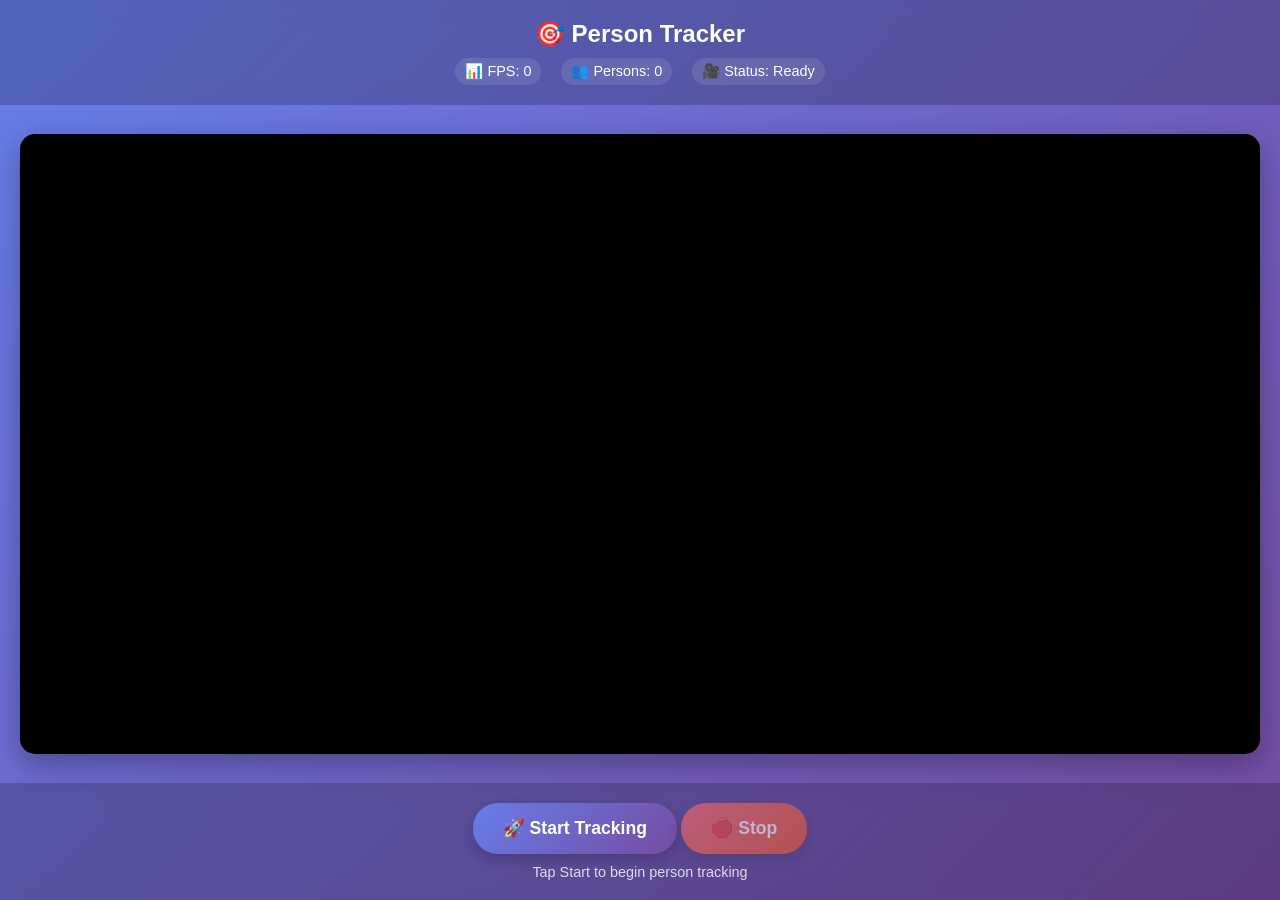
==== MVP/WebApp/index.html @ 26476465 "VERSION 1" ====
<!DOCTYPE html>
<html lang="en">
<head>
    <meta charset="UTF-8">
    <meta name="viewport" content="width=device-width, initial-scale=1.0">
    <title>Person Tracker - Mobile</title>
    <style>
        * {
            margin: 0;
            padding: 0;
            box-sizing: border-box;
        }
        
        body {
            font-family: -apple-system, BlinkMacSystemFont, 'Segoe UI', Roboto, sans-serif;
            background: linear-gradient(135deg, #667eea 0%, #764ba2 100%);
            min-height: 100vh;
            display: flex;
            flex-direction: column;
            color: white;
        }
        
        .header {
            text-align: center;
            padding: 20px;
            background: rgba(0, 0, 0, 0.2);
            backdrop-filter: blur(10px);
        }
        
        .header h1 {
            font-size: 1.5rem;
            margin-bottom: 10px;
        }
        
        .stats {
            display: flex;
            justify-content: center;
            gap: 20px;
            font-size: 0.9rem;
        }
        
        .stat-item {
            background: rgba(255, 255, 255, 0.1);
            padding: 5px 10px;
            border-radius: 15px;
        }
        
        .camera-container {
            flex: 1;
            display: flex;
            justify-content: center;
            align-items: center;
            padding: 20px;
            position: relative;
        }
        
        #canvas {
            width: 100%;
            max-width: 100vw;
            height: auto;
            border-radius: 15px;
            box-shadow: 0 10px 30px rgba(0, 0, 0, 0.3);
            background: #000;
        }
        
        #video {
            display: none;
        }
        
        .controls {
            padding: 20px;
            text-align: center;
            background: rgba(0, 0, 0, 0.2);
            backdrop-filter: blur(10px);
        }
        
        .btn {
            background: linear-gradient(135deg, #667eea 0%, #764ba2 100%);
            border: none;
            color: white;
            font-size: 1.1rem;
            font-weight: 600;
            padding: 15px 30px;
            border-radius: 25px;
            cursor: pointer;
            transition: all 0.3s ease;
            box-shadow: 0 5px 15px rgba(0, 0, 0, 0.2);
            min-width: 120px;
        }
        
        .btn:hover {
            transform: translateY(-2px);
            box-shadow: 0 8px 25px rgba(0, 0, 0, 0.3);
        }
        
        .btn:active {
            transform: translateY(0);
        }
        
        .btn:disabled {
            opacity: 0.6;
            cursor: not-allowed;
            transform: none;
        }
        
        .btn-stop {
            background: linear-gradient(135deg, #ff6b6b 0%, #ee5a24 100%);
        }
        
        .status {
            margin-top: 10px;
            font-size: 0.9rem;
            opacity: 0.8;
        }
        
        .loading {
            position: absolute;
            top: 50%;
            left: 50%;
            transform: translate(-50%, -50%);
            color: white;
            font-size: 1.1rem;
        }
        
        @media (max-width: 768px) {
            .header h1 {
                font-size: 1.3rem;
            }
            
            .stats {
                flex-direction: column;
                gap: 10px;
                align-items: center;
            }
            
            .btn {
                font-size: 1rem;
                padding: 12px 25px;
            }
        }
    </style>
</head>
<body>
    <div class="header">
        <h1>🎯 Person Tracker</h1>
        <div class="stats">
            <div class="stat-item">
                📊 FPS: <span id="fps">0</span>
            </div>
            <div class="stat-item">
                👥 Persons: <span id="persons">0</span>
            </div>
            <div class="stat-item">
                🎥 Status: <span id="status">Ready</span>
            </div>
        </div>
    </div>
    
    <div class="camera-container">
        <video id="video" autoplay muted playsinline></video>
        <canvas id="canvas"></canvas>
        <div id="loading" class="loading" style="display: none;">
            📹 Initializing camera...
        </div>
    </div>
    
    <div class="controls">
        <button id="startButton" class="btn">🚀 Start Tracking</button>
        <button id="stopButton" class="btn btn-stop" disabled>🛑 Stop</button>
        <div class="status" id="statusText">Tap Start to begin person tracking</div>
    </div>

    <script>
        let video = document.getElementById('video');
        let canvas = document.getElementById('canvas');
        let ctx = canvas.getContext('2d');
        let stream = null;
        let isProcessing = false;
        let animationId = null;
        
        // UI elements
        const startBtn = document.getElementById('startButton');
        const stopBtn = document.getElementById('stopButton');
        const statusText = document.getElementById('statusText');
        const statusSpan = document.getElementById('status');
        const fpsSpan = document.getElementById('fps');
        const personsSpan = document.getElementById('persons');
        const loading = document.getElementById('loading');

        async function startCamera() {
            try {
                loading.style.display = 'block';
                statusText.textContent = 'Requesting camera access...';
                statusSpan.textContent = 'Starting';
                
                stream = await navigator.mediaDevices.getUserMedia({ 
                    video: { 
                        facingMode: 'user',
                        width: { ideal: 1280 },
                        height: { ideal: 720 }
                    } 
                });
                
                video.srcObject = stream;
                
                video.onloadedmetadata = () => {
                    video.play();
                    
                    // Set canvas dimensions to match video
                    canvas.width = video.videoWidth;
                    canvas.height = video.videoHeight;
                    
                    loading.style.display = 'none';
                    isProcessing = true;
                    statusText.textContent = 'Processing video frames...';
                    statusSpan.textContent = 'Active';
                    
                    startBtn.disabled = true;
                    stopBtn.disabled = false;
                    
                    processFrames();
                };
                
            } catch (error) {
                console.error('Error accessing camera:', error);
                loading.style.display = 'none';
                statusText.textContent = 'Camera access denied or unavailable';
                statusSpan.textContent = 'Error';
                alert('Failed to access camera. Please allow camera permissions and try again.');
            }
        }

        function stopCamera() {
            if (stream) {
                stream.getTracks().forEach(track => track.stop());
                stream = null;
            }
            
            if (animationId) {
                cancelAnimationFrame(animationId);
                animationId = null;
            }
            
            isProcessing = false;
            ctx.clearRect(0, 0, canvas.width, canvas.height);
            
            statusText.textContent = 'Tracking stopped';
            statusSpan.textContent = 'Stopped';
            fpsSpan.textContent = '0';
            personsSpan.textContent = '0';
            
            startBtn.disabled = false;
            stopBtn.disabled = true;
        }

        async function processFrames() {
            if (!isProcessing) return;

            try {
                // Draw current video frame to canvas
                ctx.drawImage(video, 0, 0, canvas.width, canvas.height);
                const imageData = canvas.toDataURL('image/jpeg', 0.8);

                // Send frame to server for processing
                const response = await fetch('/process_frame', {
                    method: 'POST',
                    headers: { 'Content-Type': 'application/json' },
                    body: JSON.stringify({ image: imageData })
                });

                const result = await response.json();
                
                if (result.success) {
                    // Display processed image
                    const processedImage = new Image();
                    processedImage.src = result.processed_image;
                    processedImage.onload = () => {
                        ctx.drawImage(processedImage, 0, 0, canvas.width, canvas.height);
                    };
                    
                    // Update stats
                    if (result.fps !== undefined) {
                        fpsSpan.textContent = result.fps.toFixed(1);
                    }
                    if (result.total_persons !== undefined) {
                        personsSpan.textContent = result.total_persons;
                    }
                    
                } else {
                    console.error('Processing error:', result.error);
                    statusText.textContent = 'Processing error occurred';
                }
                
            } catch (error) {
                console.error('Error sending frame to server:', error);
                statusText.textContent = 'Connection error';
            }

            // Continue processing
            if (isProcessing) {
                animationId = requestAnimationFrame(processFrames);
            }
        }

        // Event listeners
        startBtn.addEventListener('click', startCamera);
        stopBtn.addEventListener('click', stopCamera);
        
        // Handle page visibility change (pause when tab is hidden)
        document.addEventListener('visibilitychange', () => {
            if (document.hidden && isProcessing) {
                // Optionally pause processing when tab is hidden
                // stopCamera();
            }
        });
    </script>
</body>
</html>
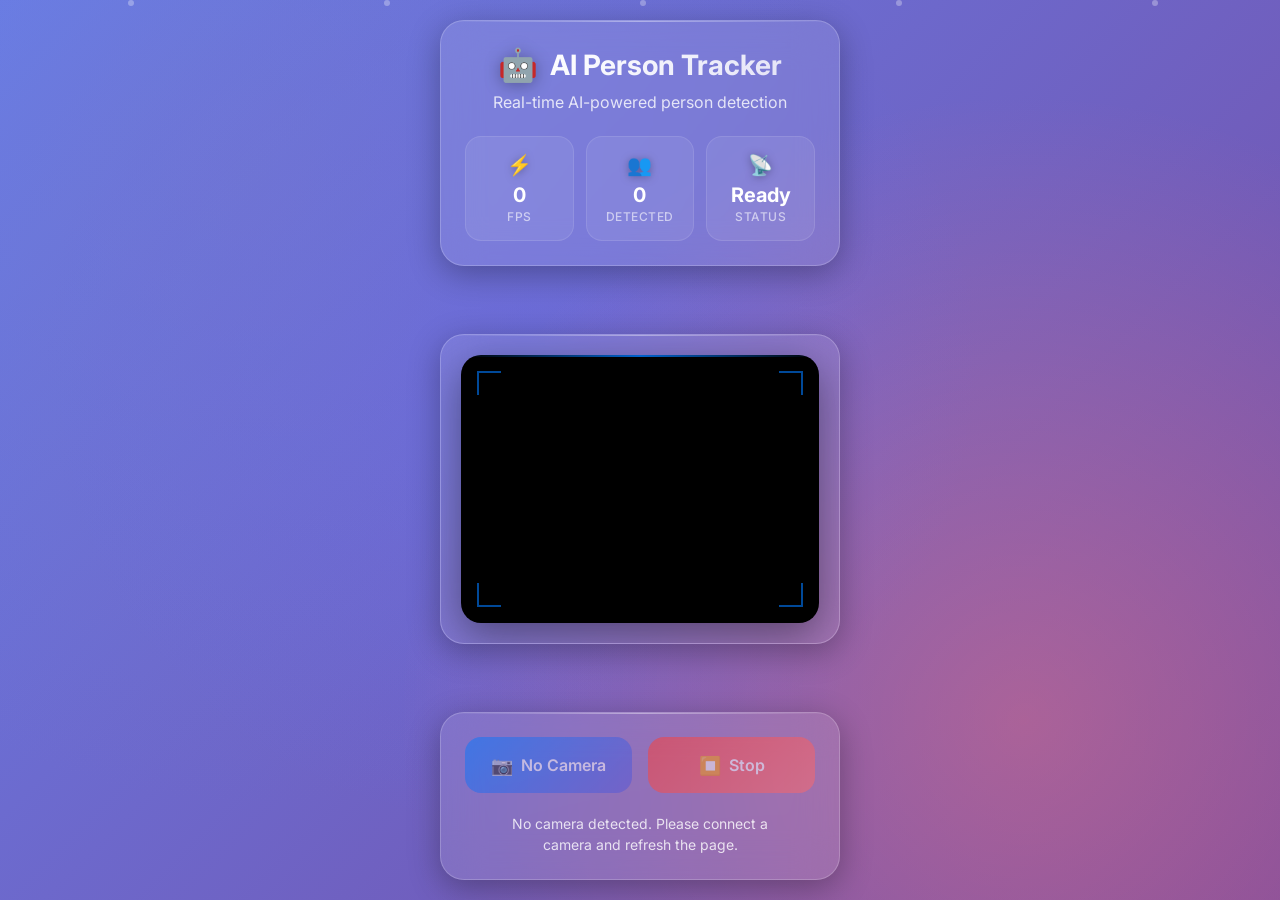
==== commit 0ab03870: "v1.1.0" ====
--- a/MVP/WebApp/index.html
+++ b/MVP/WebApp/index.html
@@ -3,316 +3,104 @@
 <head>
     <meta charset="UTF-8">
     <meta name="viewport" content="width=device-width, initial-scale=1.0">
-    <title>Person Tracker - Mobile</title>
-    <style>
-        * {
-            margin: 0;
-            padding: 0;
-            box-sizing: border-box;
-        }
-        
-        body {
-            font-family: -apple-system, BlinkMacSystemFont, 'Segoe UI', Roboto, sans-serif;
-            background: linear-gradient(135deg, #667eea 0%, #764ba2 100%);
-            min-height: 100vh;
-            display: flex;
-            flex-direction: column;
-            color: white;
-        }
-        
-        .header {
-            text-align: center;
-            padding: 20px;
-            background: rgba(0, 0, 0, 0.2);
-            backdrop-filter: blur(10px);
-        }
-        
-        .header h1 {
-            font-size: 1.5rem;
-            margin-bottom: 10px;
-        }
-        
-        .stats {
-            display: flex;
-            justify-content: center;
-            gap: 20px;
-            font-size: 0.9rem;
-        }
-        
-        .stat-item {
-            background: rgba(255, 255, 255, 0.1);
-            padding: 5px 10px;
-            border-radius: 15px;
-        }
-        
-        .camera-container {
-            flex: 1;
-            display: flex;
-            justify-content: center;
-            align-items: center;
-            padding: 20px;
-            position: relative;
-        }
-        
-        #canvas {
-            width: 100%;
-            max-width: 100vw;
-            height: auto;
-            border-radius: 15px;
-            box-shadow: 0 10px 30px rgba(0, 0, 0, 0.3);
-            background: #000;
-        }
-        
-        #video {
-            display: none;
-        }
-        
-        .controls {
-            padding: 20px;
-            text-align: center;
-            background: rgba(0, 0, 0, 0.2);
-            backdrop-filter: blur(10px);
-        }
-        
-        .btn {
-            background: linear-gradient(135deg, #667eea 0%, #764ba2 100%);
-            border: none;
-            color: white;
-            font-size: 1.1rem;
-            font-weight: 600;
-            padding: 15px 30px;
-            border-radius: 25px;
-            cursor: pointer;
-            transition: all 0.3s ease;
-            box-shadow: 0 5px 15px rgba(0, 0, 0, 0.2);
-            min-width: 120px;
-        }
-        
-        .btn:hover {
-            transform: translateY(-2px);
-            box-shadow: 0 8px 25px rgba(0, 0, 0, 0.3);
-        }
-        
-        .btn:active {
-            transform: translateY(0);
-        }
-        
-        .btn:disabled {
-            opacity: 0.6;
-            cursor: not-allowed;
-            transform: none;
-        }
-        
-        .btn-stop {
-            background: linear-gradient(135deg, #ff6b6b 0%, #ee5a24 100%);
-        }
-        
-        .status {
-            margin-top: 10px;
-            font-size: 0.9rem;
-            opacity: 0.8;
-        }
-        
-        .loading {
-            position: absolute;
-            top: 50%;
-            left: 50%;
-            transform: translate(-50%, -50%);
-            color: white;
-            font-size: 1.1rem;
-        }
-        
-        @media (max-width: 768px) {
-            .header h1 {
-                font-size: 1.3rem;
-            }
-            
-            .stats {
-                flex-direction: column;
-                gap: 10px;
-                align-items: center;
-            }
-            
-            .btn {
-                font-size: 1rem;
-                padding: 12px 25px;
-            }
-        }
-    </style>
+    <title>AI Person Tracker</title>
+    <link rel="stylesheet" href="styles.css">
+    <link href="https://fonts.googleapis.com/css2?family=Inter:wght@300;400;500;600;700&display=swap" rel="stylesheet">
 </head>
 <body>
-    <div class="header">
-        <h1>🎯 Person Tracker</h1>
-        <div class="stats">
-            <div class="stat-item">
-                📊 FPS: <span id="fps">0</span>
-            </div>
-            <div class="stat-item">
-                👥 Persons: <span id="persons">0</span>
-            </div>
-            <div class="stat-item">
-                🎥 Status: <span id="status">Ready</span>
-            </div>
-        </div>
-    </div>
+    <!-- Background gradient -->
+    <div class="bg-gradient"></div>
     
-    <div class="camera-container">
-        <video id="video" autoplay muted playsinline></video>
-        <canvas id="canvas"></canvas>
-        <div id="loading" class="loading" style="display: none;">
-            📹 Initializing camera...
-        </div>
-    </div>
-    
-    <div class="controls">
-        <button id="startButton" class="btn">🚀 Start Tracking</button>
-        <button id="stopButton" class="btn btn-stop" disabled>🛑 Stop</button>
-        <div class="status" id="statusText">Tap Start to begin person tracking</div>
+    <!-- Floating particles -->
+    <div class="particles">
+        <div class="particle"></div>
+        <div class="particle"></div>
+        <div class="particle"></div>
+        <div class="particle"></div>
+        <div class="particle"></div>
     </div>
 
-    <script>
-        let video = document.getElementById('video');
-        let canvas = document.getElementById('canvas');
-        let ctx = canvas.getContext('2d');
-        let stream = null;
-        let isProcessing = false;
-        let animationId = null;
-        
-        // UI elements
-        const startBtn = document.getElementById('startButton');
-        const stopBtn = document.getElementById('stopButton');
-        const statusText = document.getElementById('statusText');
-        const statusSpan = document.getElementById('status');
-        const fpsSpan = document.getElementById('fps');
-        const personsSpan = document.getElementById('persons');
-        const loading = document.getElementById('loading');
+    <!-- Main container -->
+    <div class="container">
+        <!-- Header with glass effect -->
+        <header class="glass-card header-card">
+            <div class="header-content">
+                <div class="logo">
+                    <div class="logo-icon">🤖</div>
+                    <h1>AI Person Tracker</h1>
+                </div>
+                <p class="subtitle">Real-time AI-powered person detection</p>
+            </div>
+            
+            <!-- Stats row -->
+            <div class="stats-container">
+                <div class="stat-card">
+                    <div class="stat-icon">⚡</div>
+                    <div class="stat-content">
+                        <div class="stat-value" id="fps">0</div>
+                        <div class="stat-label">FPS</div>
+                    </div>
+                </div>
+                <div class="stat-card">
+                    <div class="stat-icon">👥</div>
+                    <div class="stat-content">
+                        <div class="stat-value" id="persons">0</div>
+                        <div class="stat-label">Detected</div>
+                    </div>
+                </div>
+                <div class="stat-card">
+                    <div class="stat-icon">📡</div>
+                    <div class="stat-content">
+                        <div class="stat-value" id="status">Ready</div>
+                        <div class="stat-label">Status</div>
+                    </div>
+                </div>
+            </div>
+        </header>
 
-        async function startCamera() {
-            try {
-                loading.style.display = 'block';
-                statusText.textContent = 'Requesting camera access...';
-                statusSpan.textContent = 'Starting';
-                
-                stream = await navigator.mediaDevices.getUserMedia({ 
-                    video: { 
-                        facingMode: 'user',
-                        width: { ideal: 1280 },
-                        height: { ideal: 720 }
-                    } 
-                });
-                
-                video.srcObject = stream;
-                
-                video.onloadedmetadata = () => {
-                    video.play();
+        <!-- Camera section -->
+        <main class="camera-section">
+            <div class="glass-card camera-card">
+                <div class="camera-container">
+                    <video id="video" autoplay muted playsinline></video>
+                    <canvas id="canvas"></canvas>
                     
-                    // Set canvas dimensions to match video
-                    canvas.width = video.videoWidth;
-                    canvas.height = video.videoHeight;
-                    
-                    loading.style.display = 'none';
-                    isProcessing = true;
-                    statusText.textContent = 'Processing video frames...';
-                    statusSpan.textContent = 'Active';
-                    
-                    startBtn.disabled = true;
-                    stopBtn.disabled = false;
-                    
-                    processFrames();
-                };
-                
-            } catch (error) {
-                console.error('Error accessing camera:', error);
-                loading.style.display = 'none';
-                statusText.textContent = 'Camera access denied or unavailable';
-                statusSpan.textContent = 'Error';
-                alert('Failed to access camera. Please allow camera permissions and try again.');
-            }
-        }
+                    <!-- Loading overlay -->
+                    <div id="loading" class="loading-overlay">
+                        <div class="loading-spinner"></div>
+                        <p>Initializing AI Camera...</p>
+                    </div>                    <!-- Camera overlay UI -->
+                    <div class="camera-overlay">
+                        <div class="scan-line"></div>
+                        <div class="corner-frame top-left"></div>
+                        <div class="corner-frame top-right"></div>
+                        <div class="corner-frame bottom-left"></div>
+                        <div class="corner-frame bottom-right"></div>
+                    </div>
+                </div>
+            </div>
+        </main>
 
-        function stopCamera() {
-            if (stream) {
-                stream.getTracks().forEach(track => track.stop());
-                stream = null;
-            }
-            
-            if (animationId) {
-                cancelAnimationFrame(animationId);
-                animationId = null;
-            }
-            
-            isProcessing = false;
-            ctx.clearRect(0, 0, canvas.width, canvas.height);
-            
-            statusText.textContent = 'Tracking stopped';
-            statusSpan.textContent = 'Stopped';
-            fpsSpan.textContent = '0';
-            personsSpan.textContent = '0';
-            
-            startBtn.disabled = false;
-            stopBtn.disabled = true;
-        }
+        <!-- Controls section -->
+        <footer class="controls-section">
+            <div class="glass-card controls-card">
+                <div class="button-row">
+                    <button id="startButton" class="btn btn-primary">
+                        <span class="btn-icon">🚀</span>
+                        <span>Start Detection</span>
+                    </button>
+                    <button id="stopButton" class="btn btn-secondary" disabled>
+                        <span class="btn-icon">⏹️</span>
+                        <span>Stop</span>
+                    </button>
+                </div>
+                <div class="status-text" id="statusText">
+                    Tap "Start Detection" to begin AI-powered person tracking
+                </div>
+            </div>
+        </footer>
+    </div>
 
-        async function processFrames() {
-            if (!isProcessing) return;
-
-            try {
-                // Draw current video frame to canvas
-                ctx.drawImage(video, 0, 0, canvas.width, canvas.height);
-                const imageData = canvas.toDataURL('image/jpeg', 0.8);
-
-                // Send frame to server for processing
-                const response = await fetch('/process_frame', {
-                    method: 'POST',
-                    headers: { 'Content-Type': 'application/json' },
-                    body: JSON.stringify({ image: imageData })
-                });
-
-                const result = await response.json();
-                
-                if (result.success) {
-                    // Display processed image
-                    const processedImage = new Image();
-                    processedImage.src = result.processed_image;
-                    processedImage.onload = () => {
-                        ctx.drawImage(processedImage, 0, 0, canvas.width, canvas.height);
-                    };
-                    
-                    // Update stats
-                    if (result.fps !== undefined) {
-                        fpsSpan.textContent = result.fps.toFixed(1);
-                    }
-                    if (result.total_persons !== undefined) {
-                        personsSpan.textContent = result.total_persons;
-                    }
-                    
-                } else {
-                    console.error('Processing error:', result.error);
-                    statusText.textContent = 'Processing error occurred';
-                }
-                
-            } catch (error) {
-                console.error('Error sending frame to server:', error);
-                statusText.textContent = 'Connection error';
-            }
-
-            // Continue processing
-            if (isProcessing) {
-                animationId = requestAnimationFrame(processFrames);
-            }
-        }
-
-        // Event listeners
-        startBtn.addEventListener('click', startCamera);
-        stopBtn.addEventListener('click', stopCamera);
-        
-        // Handle page visibility change (pause when tab is hidden)
-        document.addEventListener('visibilitychange', () => {
-            if (document.hidden && isProcessing) {
-                // Optionally pause processing when tab is hidden
-                // stopCamera();
-            }
-        });
-    </script>
+    <script src="script.js"></script>
 </body>
-</html>
+</html>
--- a/MVP/WebApp/styles.css
+++ b/MVP/WebApp/styles.css
@@ -0,0 +1,539 @@
+/* Modern Person Tracker - Styles */
+:root {
+    --primary-color: #007AFF;
+    --secondary-color: #5856D6;
+    --success-color: #30D158;
+    --warning-color: #FF9500;
+    --error-color: #FF3B30;
+    --text-primary: #FFFFFF;
+    --text-secondary: rgba(255, 255, 255, 0.8);
+    --text-tertiary: rgba(255, 255, 255, 0.6);
+    --glass-bg: rgba(255, 255, 255, 0.1);
+    --glass-border: rgba(255, 255, 255, 0.2);
+    --glass-shadow: 0 8px 32px rgba(0, 0, 0, 0.3);
+    --blur-amount: 20px;
+}
+
+* {
+    margin: 0;
+    padding: 0;
+    box-sizing: border-box;
+}
+
+body {
+    font-family: 'Inter', -apple-system, BlinkMacSystemFont, 'Segoe UI', Roboto, sans-serif;
+    min-height: 100vh;
+    overflow-x: hidden;
+    background: #000;
+    color: var(--text-primary);
+    position: relative;
+}
+
+/* Background gradient */
+.bg-gradient {
+    position: fixed;
+    top: 0;
+    left: 0;
+    width: 100%;
+    height: 100%;
+    background: 
+        radial-gradient(circle at 20% 20%, rgba(120, 119, 198, 0.4) 0%, transparent 50%),
+        radial-gradient(circle at 80% 80%, rgba(255, 118, 117, 0.4) 0%, transparent 50%),
+        radial-gradient(circle at 40% 40%, rgba(99, 102, 241, 0.4) 0%, transparent 50%),
+        linear-gradient(135deg, #667eea 0%, #764ba2 100%);
+    animation: gradientShift 15s ease infinite;
+    z-index: -2;
+}
+
+@keyframes gradientShift {
+    0%, 100% { transform: scale(1) rotate(0deg); }
+    50% { transform: scale(1.05) rotate(1deg); }
+}
+
+/* Floating particles */
+.particles {
+    position: fixed;
+    top: 0;
+    left: 0;
+    width: 100%;
+    height: 100%;
+    pointer-events: none;
+    z-index: -1;
+}
+
+.particle {
+    position: absolute;
+    width: 6px;
+    height: 6px;
+    background: rgba(255, 255, 255, 0.3);
+    border-radius: 50%;
+    animation: float 20s infinite linear;
+}
+
+.particle:nth-child(1) {
+    left: 10%;
+    animation-delay: 0s;
+    animation-duration: 25s;
+}
+
+.particle:nth-child(2) {
+    left: 30%;
+    animation-delay: 5s;
+    animation-duration: 20s;
+}
+
+.particle:nth-child(3) {
+    left: 50%;
+    animation-delay: 10s;
+    animation-duration: 30s;
+}
+
+.particle:nth-child(4) {
+    left: 70%;
+    animation-delay: 15s;
+    animation-duration: 22s;
+}
+
+.particle:nth-child(5) {
+    left: 90%;
+    animation-delay: 20s;
+    animation-duration: 28s;
+}
+
+@keyframes float {
+    0% {
+        transform: translateY(100vh) scale(0);
+        opacity: 0;
+    }
+    10% {
+        opacity: 1;
+    }
+    90% {
+        opacity: 1;
+    }
+    100% {
+        transform: translateY(-100vh) scale(1);
+        opacity: 0;
+    }
+}
+
+/* Glass card effect */
+.glass-card {
+    background: var(--glass-bg);
+    border: 1px solid var(--glass-border);
+    border-radius: 24px;
+    backdrop-filter: blur(var(--blur-amount));
+    -webkit-backdrop-filter: blur(var(--blur-amount));
+    box-shadow: var(--glass-shadow);
+    position: relative;
+    overflow: hidden;
+}
+
+.glass-card::before {
+    content: '';
+    position: absolute;
+    top: 0;
+    left: 0;
+    right: 0;
+    height: 1px;
+    background: linear-gradient(90deg, transparent, rgba(255, 255, 255, 0.4), transparent);
+}
+
+/* Container */
+.container {
+    max-width: 440px;
+    margin: 0 auto;
+    padding: 20px;
+    display: flex;
+    flex-direction: column;
+    min-height: 100vh;
+    gap: 20px;
+}
+
+/* Header */
+.header-card {
+    padding: 24px;
+    text-align: center;
+}
+
+.header-content {
+    margin-bottom: 24px;
+}
+
+.logo {
+    display: flex;
+    align-items: center;
+    justify-content: center;
+    gap: 12px;
+    margin-bottom: 8px;
+}
+
+.logo-icon {
+    font-size: 32px;
+    filter: drop-shadow(0 2px 8px rgba(0, 0, 0, 0.3));
+}
+
+.header-card h1 {
+    font-size: 28px;
+    font-weight: 700;
+    background: linear-gradient(135deg, #fff 0%, rgba(255, 255, 255, 0.8) 100%);
+    -webkit-background-clip: text;
+    -webkit-text-fill-color: transparent;
+    background-clip: text;
+}
+
+.subtitle {
+    font-size: 16px;
+    color: var(--text-secondary);
+    font-weight: 400;
+}
+
+/* Stats container */
+.stats-container {
+    display: grid;
+    grid-template-columns: repeat(3, 1fr);
+    gap: 12px;
+}
+
+.stat-card {
+    background: rgba(255, 255, 255, 0.08);
+    border: 1px solid rgba(255, 255, 255, 0.1);
+    border-radius: 16px;
+    padding: 16px 12px;
+    text-align: center;
+    transition: all 0.3s ease;
+}
+
+.stat-card:hover {
+    background: rgba(255, 255, 255, 0.12);
+    transform: translateY(-2px);
+}
+
+.stat-icon {
+    font-size: 20px;
+    margin-bottom: 8px;
+    filter: drop-shadow(0 1px 4px rgba(0, 0, 0, 0.3));
+}
+
+.stat-value {
+    font-size: 20px;
+    font-weight: 700;
+    color: var(--text-primary);
+    line-height: 1;
+}
+
+.stat-label {
+    font-size: 12px;
+    color: var(--text-tertiary);
+    font-weight: 500;
+    text-transform: uppercase;
+    letter-spacing: 0.5px;
+    margin-top: 4px;
+}
+
+/* Camera section */
+.camera-section {
+    flex: 1;
+    display: flex;
+    align-items: center;
+}
+
+.camera-card {
+    width: 100%;
+    padding: 20px;
+    position: relative;
+}
+
+.camera-container {
+    position: relative;
+    width: 100%;
+    aspect-ratio: 4/3;
+    border-radius: 20px;
+    overflow: hidden;
+    background: #000;
+    box-shadow: 0 12px 40px rgba(0, 0, 0, 0.4);
+}
+
+#canvas {
+    width: 100%;
+    height: 100%;
+    object-fit: cover;
+    display: block;
+}
+
+#video {
+    display: none;
+}
+
+/* Loading overlay */
+.loading-overlay {
+    position: absolute;
+    top: 0;
+    left: 0;
+    right: 0;
+    bottom: 0;
+    background: rgba(0, 0, 0, 0.8);
+    display: none;
+    flex-direction: column;
+    align-items: center;
+    justify-content: center;
+    gap: 20px;
+    color: var(--text-primary);
+    backdrop-filter: blur(10px);
+}
+
+.loading-spinner {
+    width: 48px;
+    height: 48px;
+    border: 3px solid rgba(255, 255, 255, 0.3);
+    border-top: 3px solid var(--primary-color);
+    border-radius: 50%;
+    animation: spin 1s linear infinite;
+}
+
+@keyframes spin {
+    0% { transform: rotate(0deg); }
+    100% { transform: rotate(360deg); }
+}
+
+/* Camera overlay */
+.camera-overlay {
+    position: absolute;
+    top: 0;
+    left: 0;
+    right: 0;
+    bottom: 0;
+    pointer-events: none;
+}
+
+.scan-line {
+    position: absolute;
+    top: 0;
+    left: 0;
+    right: 0;
+    height: 2px;
+    background: linear-gradient(90deg, transparent, var(--primary-color), transparent);
+    animation: scan 3s ease-in-out infinite;
+    opacity: 0.8;
+}
+
+@keyframes scan {
+    0%, 100% {
+        transform: translateY(0);
+        opacity: 0;
+    }
+    50% {
+        transform: translateY(300px);
+        opacity: 1;
+    }
+}
+
+.corner-frame {
+    position: absolute;
+    width: 24px;
+    height: 24px;
+    border: 2px solid var(--primary-color);
+    opacity: 0.6;
+}
+
+.corner-frame.top-left {
+    top: 16px;
+    left: 16px;
+    border-right: none;
+    border-bottom: none;
+}
+
+.corner-frame.top-right {
+    top: 16px;
+    right: 16px;
+    border-left: none;
+    border-bottom: none;
+}
+
+.corner-frame.bottom-left {
+    bottom: 16px;
+    left: 16px;
+    border-right: none;
+    border-top: none;
+}
+
+.corner-frame.bottom-right {
+    bottom: 16px;
+    right: 16px;
+    border-left: none;
+    border-top: none;
+}
+
+/* Controls section */
+.controls-card {
+    padding: 24px;
+    text-align: center;
+}
+
+.button-row {
+    display: flex;
+    gap: 16px;
+    margin-bottom: 20px;
+}
+
+.btn {
+    flex: 1;
+    display: flex;
+    align-items: center;
+    justify-content: center;
+    gap: 8px;
+    padding: 16px 20px;
+    border: none;
+    border-radius: 16px;
+    font-size: 16px;
+    font-weight: 600;
+    font-family: inherit;
+    cursor: pointer;
+    transition: all 0.3s ease;
+    position: relative;
+    overflow: hidden;
+    min-height: 56px;
+}
+
+.btn::before {
+    content: '';
+    position: absolute;
+    top: 0;
+    left: -100%;
+    width: 100%;
+    height: 100%;
+    background: linear-gradient(90deg, transparent, rgba(255, 255, 255, 0.2), transparent);
+    transition: left 0.5s ease;
+}
+
+.btn:hover::before {
+    left: 100%;
+}
+
+.btn-primary {
+    background: linear-gradient(135deg, var(--primary-color) 0%, var(--secondary-color) 100%);
+    color: white;
+    box-shadow: 0 8px 24px rgba(0, 122, 255, 0.4);
+}
+
+.btn-primary:hover {
+    transform: translateY(-2px);
+    box-shadow: 0 12px 32px rgba(0, 122, 255, 0.5);
+}
+
+.btn-secondary {
+    background: linear-gradient(135deg, var(--error-color) 0%, #FF6B6B 100%);
+    color: white;
+    box-shadow: 0 8px 24px rgba(255, 59, 48, 0.4);
+}
+
+.btn-secondary:hover {
+    transform: translateY(-2px);
+    box-shadow: 0 12px 32px rgba(255, 59, 48, 0.5);
+}
+
+.btn:disabled {
+    opacity: 0.5;
+    cursor: not-allowed;
+    transform: none !important;
+    box-shadow: none !important;
+}
+
+.btn-icon {
+    font-size: 18px;
+}
+
+.status-text {
+    font-size: 14px;
+    color: var(--text-secondary);
+    line-height: 1.5;
+    max-width: 300px;
+    margin: 0 auto;
+}
+
+/* Responsive design */
+@media (max-width: 480px) {
+    .container {
+        padding: 16px;
+        gap: 16px;
+    }
+    
+    .header-card {
+        padding: 20px;
+    }
+    
+    .logo-icon {
+        font-size: 28px;
+    }
+    
+    .header-card h1 {
+        font-size: 24px;
+    }
+    
+    .subtitle {
+        font-size: 14px;
+    }
+    
+    .stats-container {
+        gap: 8px;
+    }
+    
+    .stat-card {
+        padding: 12px 8px;
+    }
+    
+    .stat-value {
+        font-size: 18px;
+    }
+    
+    .camera-card {
+        padding: 16px;
+    }
+    
+    .controls-card {
+        padding: 20px;
+    }
+    
+    .button-row {
+        flex-direction: column;
+        gap: 12px;
+    }
+    
+    .btn {
+        padding: 14px 18px;
+        font-size: 15px;
+    }
+}
+
+@media (max-width: 360px) {
+    .container {
+        padding: 12px;
+    }
+    
+    .stats-container {
+        grid-template-columns: 1fr;
+        gap: 8px;
+    }
+    
+    .stat-card {
+        display: flex;
+        align-items: center;
+        gap: 12px;
+        text-align: left;
+        padding: 12px 16px;
+    }
+    
+    .stat-content {
+        display: flex;
+        align-items: center;
+        gap: 8px;
+    }
+    
+    .stat-value {
+        font-size: 16px;
+    }
+    
+    .stat-label {
+        font-size: 11px;
+    }
+}
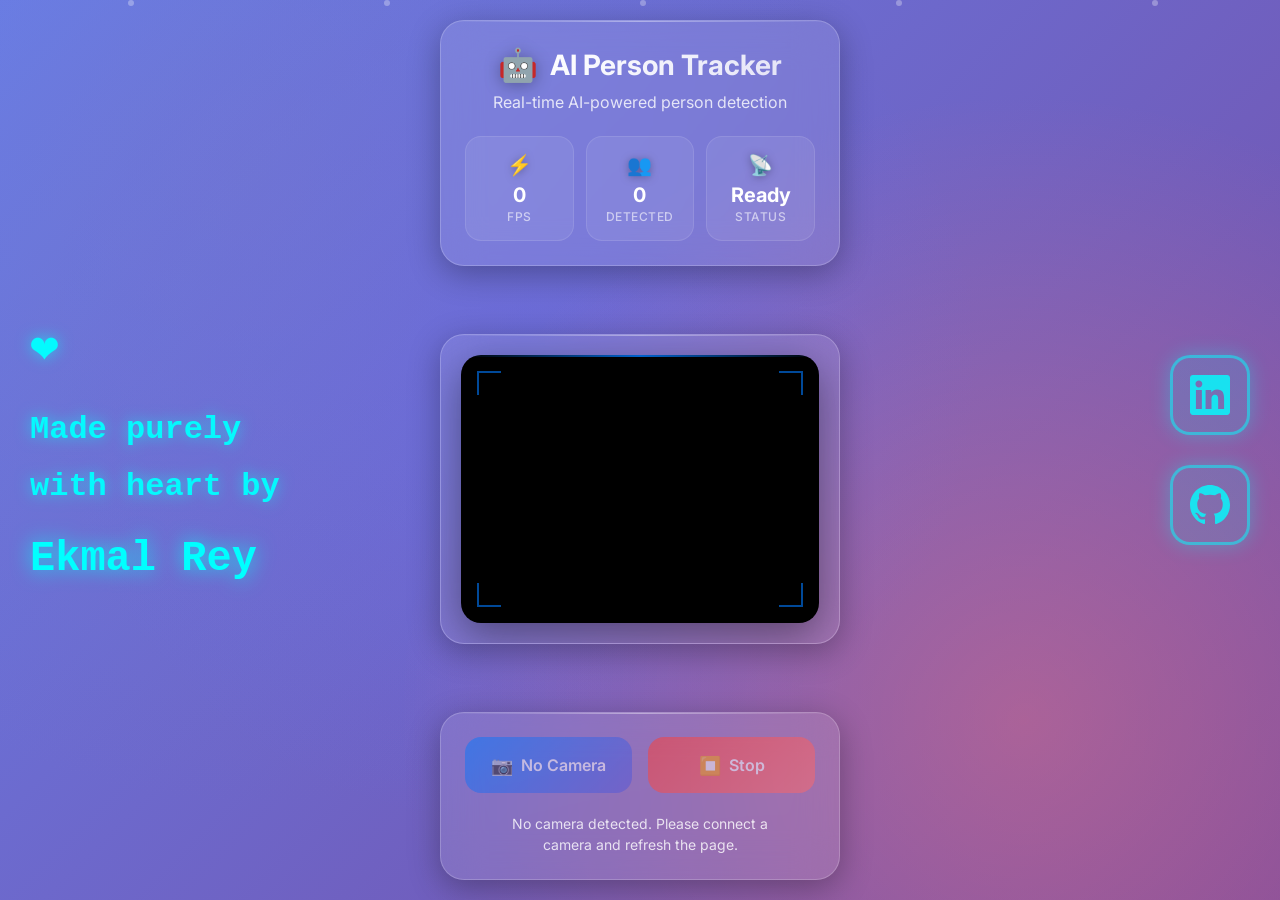
==== commit 6836cd3a: "v2.0.1" ====
--- a/MVP/WebApp/index.html
+++ b/MVP/WebApp/index.html
@@ -101,6 +101,31 @@
         </footer>
     </div>
 
+    <!-- Side branding -->
+    <div class="side-branding left-side">
+        <div class="brand-text">
+            <span class="heart-icon">❤️</span>
+            <span class="brand-line">Made purely</span>
+            <span class="brand-line">with heart by</span>
+            <span class="brand-name">Ekmal Rey</span>
+        </div>
+    </div>
+
+    <div class="side-branding right-side">
+        <div class="social-links">
+            <a href="https://www.linkedin.com/in/ekmalrey" target="_blank" rel="noopener noreferrer" class="social-link linkedin">
+                <svg viewBox="0 0 24 24" width="24" height="24" fill="currentColor">
+                    <path d="M20.447 20.452h-3.554v-5.569c0-1.328-.027-3.037-1.852-3.037-1.853 0-2.136 1.445-2.136 2.939v5.667H9.351V9h3.414v1.561h.046c.477-.9 1.637-1.85 3.37-1.85 3.601 0 4.267 2.37 4.267 5.455v6.286zM5.337 7.433c-1.144 0-2.063-.926-2.063-2.065 0-1.138.92-2.063 2.063-2.063 1.14 0 2.064.925 2.064 2.063 0 1.139-.925 2.065-2.064 2.065zm1.782 13.019H3.555V9h3.564v11.452zM22.225 0H1.771C.792 0 0 .774 0 1.729v20.542C0 23.227.792 24 1.771 24h20.451C23.2 24 24 23.227 24 22.271V1.729C24 .774 23.2 0 22.222 0h.003z"/>
+                </svg>
+            </a>
+            <a href="https://github.com/EkmalRey" target="_blank" rel="noopener noreferrer" class="social-link github">
+                <svg viewBox="0 0 24 24" width="24" height="24" fill="currentColor">
+                    <path d="M12 0c-6.626 0-12 5.373-12 12 0 5.302 3.438 9.8 8.207 11.387.599.111.793-.261.793-.577v-2.234c-3.338.726-4.033-1.416-4.033-1.416-.546-1.387-1.333-1.756-1.333-1.756-1.089-.745.083-.729.083-.729 1.205.084 1.839 1.237 1.839 1.237 1.07 1.834 2.807 1.304 3.492.997.107-.775.418-1.305.762-1.604-2.665-.305-5.467-1.334-5.467-5.931 0-1.311.469-2.381 1.236-3.221-.124-.303-.535-1.524.117-3.176 0 0 1.008-.322 3.301 1.23.957-.266 1.983-.399 3.003-.404 1.02.005 2.047.138 3.006.404 2.291-1.552 3.297-1.23 3.297-1.23.653 1.653.242 2.874.118 3.176.77.84 1.235 1.911 1.235 3.221 0 4.609-2.807 5.624-5.479 5.921.43.372.823 1.102.823 2.222v3.293c0 .319.192.694.801.576 4.765-1.589 8.199-6.086 8.199-11.386 0-6.627-5.373-12-12-12z"/>
+                </svg>
+            </a>
+        </div>
+    </div>
+
     <script src="script.js"></script>
 </body>
 </html>
--- a/MVP/WebApp/styles.css
+++ b/MVP/WebApp/styles.css
@@ -451,6 +451,115 @@
     margin: 0 auto;
 }
 
+/* Side Branding */
+.side-branding {
+    position: fixed;
+    top: 50%;
+    transform: translateY(-50%);
+    z-index: 10;
+    pointer-events: none;
+}
+
+.side-branding.left-side {
+    left: 30px;
+}
+
+.side-branding.right-side {
+    right: 30px;
+}
+
+.brand-text {
+    display: flex;
+    flex-direction: column;
+    align-items: flex-start;
+    gap: 10px;
+    font-size: 36px;
+    color: rgba(0, 255, 255, 0.95);
+    pointer-events: auto;
+    font-weight: bold;
+    text-shadow: 0 0 15px rgba(0, 255, 255, 0.6);
+    font-family: 'Courier New', monospace;
+}
+
+.heart-icon {
+    font-size: 48px;
+    animation: heartbeat 2s ease-in-out infinite;
+    margin-bottom: 20px;
+}
+
+@keyframes heartbeat {
+    0%, 50%, 100% { transform: scale(1); }
+    25%, 75% { transform: scale(1.2); }
+}
+
+.brand-line {
+    font-weight: bold;
+    font-size: 32px;
+    margin: 5px 0;
+}
+
+.brand-name {
+    font-weight: bold;
+    font-size: 42px;
+    color: rgba(0, 255, 255, 1);
+    text-shadow: 0 0 20px rgba(0, 255, 255, 0.8);
+    margin-top: 15px;
+}
+
+.social-links {
+    display: flex;
+    flex-direction: column;
+    gap: 30px;
+    pointer-events: auto;
+}
+
+.social-link {
+    display: flex;
+    align-items: center;
+    justify-content: center;
+    width: 80px;
+    height: 80px;
+    border-radius: 20px;
+    background: rgba(0, 255, 255, 0.1);
+    border: 3px solid rgba(0, 255, 255, 0.5);
+    color: rgba(0, 255, 255, 0.8);
+    text-decoration: none;
+    transition: all 0.3s ease;
+    box-shadow: 0 0 20px rgba(0, 255, 255, 0.3);
+}
+
+.social-link:hover {
+    background: rgba(0, 255, 255, 0.2);
+    border-color: rgba(0, 255, 255, 0.8);
+    color: rgba(0, 255, 255, 1);
+    transform: translateY(-5px) scale(1.1);
+    box-shadow: 0 0 30px rgba(0, 255, 255, 0.6);
+}
+
+.social-link.linkedin:hover {
+    background: rgba(0, 119, 181, 0.2);
+    border-color: rgba(0, 119, 181, 0.8);
+    color: #0077b5;
+    box-shadow: 0 0 30px rgba(0, 119, 181, 0.6);
+}
+
+.social-link.github:hover {
+    background: rgba(255, 255, 255, 0.2);
+    border-color: rgba(255, 255, 255, 0.8);
+    color: #fff;
+    box-shadow: 0 0 30px rgba(255, 255, 255, 0.4);
+}
+
+.social-link svg {
+    width: 40px;
+    height: 40px;
+    transition: transform 0.3s ease;
+}
+
+.social-link:hover svg {
+    transform: scale(1.2);
+}
+
 /* Responsive design */
 @media (max-width: 480px) {
     .container {
@@ -502,6 +611,11 @@
     .btn {
         padding: 14px 18px;
         font-size: 15px;
+    }
+    
+    /* Hide side branding on mobile */
+    .side-branding {
+        display: none;
     }
 }
 
@@ -536,4 +650,9 @@
     .stat-label {
         font-size: 11px;
     }
+    
+    /* Hide side branding on very small screens */
+    .side-branding {
+        display: none;
+    }
 }
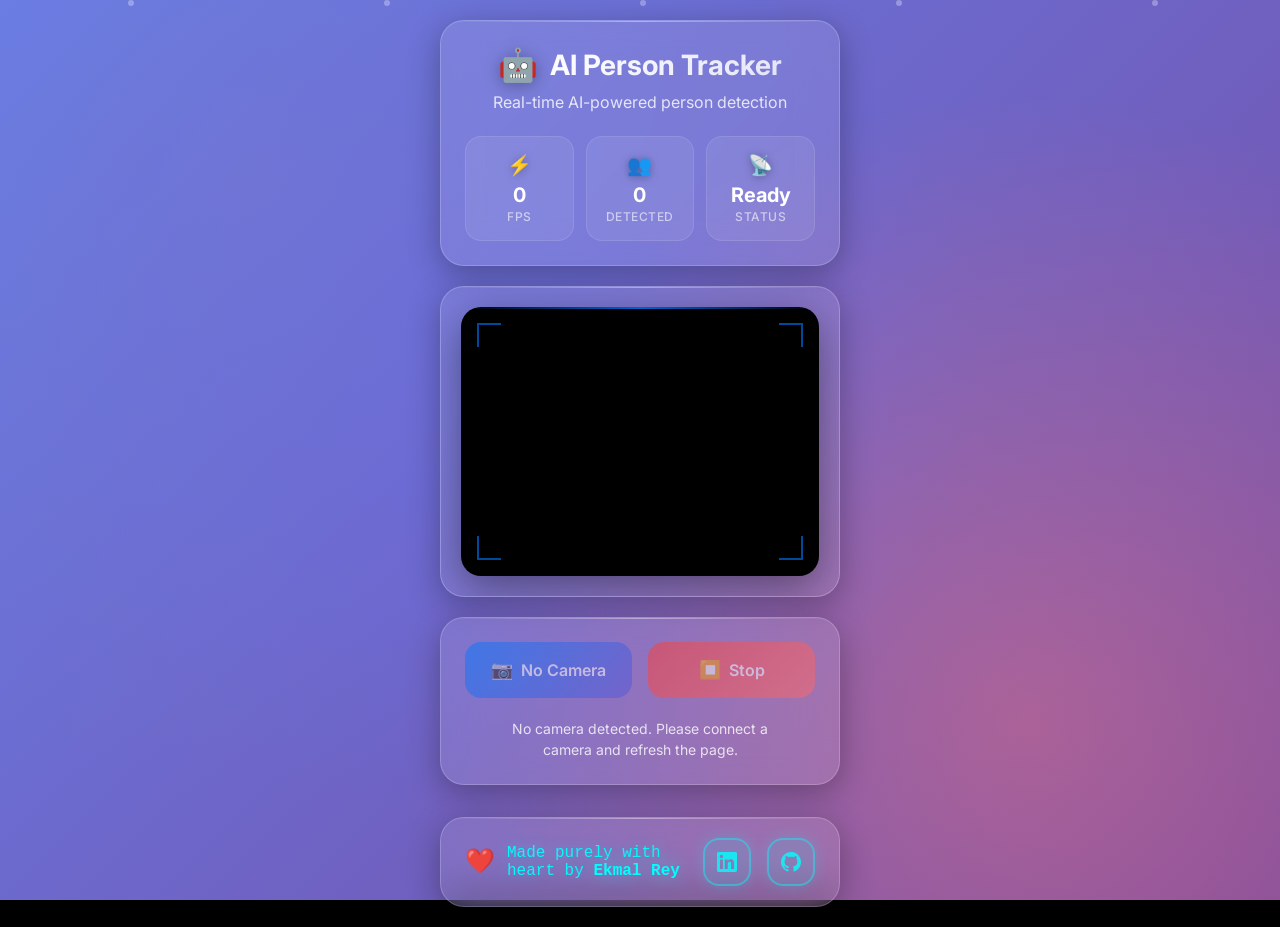
==== commit fcacf90c: "v2.0.3: Bug Fixes" ====
--- a/MVP/WebApp/index.html
+++ b/MVP/WebApp/index.html
@@ -99,30 +99,29 @@
                 </div>
             </div>
         </footer>
-    </div>
 
-    <!-- Side branding -->
-    <div class="side-branding left-side">
-        <div class="brand-text">
-            <span class="heart-icon">❤️</span>
-            <span class="brand-line">Made purely</span>
-            <span class="brand-line">with heart by</span>
-            <span class="brand-name">Ekmal Rey</span>
-        </div>
-    </div>
-
-    <div class="side-branding right-side">
-        <div class="social-links">
-            <a href="https://www.linkedin.com/in/ekmalrey" target="_blank" rel="noopener noreferrer" class="social-link linkedin">
-                <svg viewBox="0 0 24 24" width="24" height="24" fill="currentColor">
-                    <path d="M20.447 20.452h-3.554v-5.569c0-1.328-.027-3.037-1.852-3.037-1.853 0-2.136 1.445-2.136 2.939v5.667H9.351V9h3.414v1.561h.046c.477-.9 1.637-1.85 3.37-1.85 3.601 0 4.267 2.37 4.267 5.455v6.286zM5.337 7.433c-1.144 0-2.063-.926-2.063-2.065 0-1.138.92-2.063 2.063-2.063 1.14 0 2.064.925 2.064 2.063 0 1.139-.925 2.065-2.064 2.065zm1.782 13.019H3.555V9h3.564v11.452zM22.225 0H1.771C.792 0 0 .774 0 1.729v20.542C0 23.227.792 24 1.771 24h20.451C23.2 24 24 23.227 24 22.271V1.729C24 .774 23.2 0 22.222 0h.003z"/>
-                </svg>
-            </a>
-            <a href="https://github.com/EkmalRey" target="_blank" rel="noopener noreferrer" class="social-link github">
-                <svg viewBox="0 0 24 24" width="24" height="24" fill="currentColor">
-                    <path d="M12 0c-6.626 0-12 5.373-12 12 0 5.302 3.438 9.8 8.207 11.387.599.111.793-.261.793-.577v-2.234c-3.338.726-4.033-1.416-4.033-1.416-.546-1.387-1.333-1.756-1.333-1.756-1.089-.745.083-.729.083-.729 1.205.084 1.839 1.237 1.839 1.237 1.07 1.834 2.807 1.304 3.492.997.107-.775.418-1.305.762-1.604-2.665-.305-5.467-1.334-5.467-5.931 0-1.311.469-2.381 1.236-3.221-.124-.303-.535-1.524.117-3.176 0 0 1.008-.322 3.301 1.23.957-.266 1.983-.399 3.003-.404 1.02.005 2.047.138 3.006.404 2.291-1.552 3.297-1.23 3.297-1.23.653 1.653.242 2.874.118 3.176.77.84 1.235 1.911 1.235 3.221 0 4.609-2.807 5.624-5.479 5.921.43.372.823 1.102.823 2.222v3.293c0 .319.192.694.801.576 4.765-1.589 8.199-6.086 8.199-11.386 0-6.627-5.373-12-12-12z"/>
-                </svg>
-            </a>
+        <!-- Developer footer -->
+        <div class="developer-footer">
+            <div class="glass-card footer-card">
+                <div class="footer-content">
+                    <div class="footer-left">
+                        <span class="heart-icon">❤️</span>
+                        <span class="footer-text">Made purely with heart by <strong>Ekmal Rey</strong></span>
+                    </div>
+                    <div class="footer-right">
+                        <a href="https://www.linkedin.com/in/ekmalrey" target="_blank" rel="noopener noreferrer" class="social-link linkedin">
+                            <svg viewBox="0 0 24 24" width="20" height="20" fill="currentColor">
+                                <path d="M20.447 20.452h-3.554v-5.569c0-1.328-.027-3.037-1.852-3.037-1.853 0-2.136 1.445-2.136 2.939v5.667H9.351V9h3.414v1.561h.046c.477-.9 1.637-1.85 3.37-1.85 3.601 0 4.267 2.37 4.267 5.455v6.286zM5.337 7.433c-1.144 0-2.063-.926-2.063-2.065 0-1.138.92-2.063 2.063-2.063 1.14 0 2.064.925 2.064 2.063 0 1.139-.925 2.065-2.064 2.065zm1.782 13.019H3.555V9h3.564v11.452zM22.225 0H1.771C.792 0 0 .774 0 1.729v20.542C0 23.227.792 24 1.771 24h20.451C23.2 24 24 23.227 24 22.271V1.729C24 .774 23.2 0 22.222 0h.003z"/>
+                            </svg>
+                        </a>
+                        <a href="https://github.com/EkmalRey" target="_blank" rel="noopener noreferrer" class="social-link github">
+                            <svg viewBox="0 0 24 24" width="20" height="20" fill="currentColor">
+                                <path d="M12 0c-6.626 0-12 5.373-12 12 0 5.302 3.438 9.8 8.207 11.387.599.111.793-.261.793-.577v-2.234c-3.338.726-4.033-1.416-4.033-1.416-.546-1.387-1.333-1.756-1.333-1.756-1.089-.745.083-.729.083-.729 1.205.084 1.839 1.237 1.839 1.237 1.07 1.834 2.807 1.304 3.492.997.107-.775.418-1.305.762-1.604-2.665-.305-5.467-1.334-5.467-5.931 0-1.311.469-2.381 1.236-3.221-.124-.303-.535-1.524.117-3.176 0 0 1.008-.322 3.301 1.23.957-.266 1.983-.399 3.003-.404 1.02.005 2.047.138 3.006.404 2.291-1.552 3.297-1.23 3.297-1.30.653 1.653.242 2.874.118 3.176.77.84 1.235 1.911 1.235 3.221 0 4.609-2.807 5.624-5.479 5.921.43.372.823 1.102.823 2.222v3.293c0 .319.192.694.801.576 4.765-1.589 8.199-6.086 8.199-11.386 0-6.627-5.373-12-12-12z"/>
+                            </svg>
+                        </a>
+                    </div>
+                </div>
+            </div>
         </div>
     </div>
 
--- a/MVP/WebApp/styles.css
+++ b/MVP/WebApp/styles.css
@@ -451,40 +451,35 @@
     margin: 0 auto;
 }
 
-/* Side Branding */
-.side-branding {
-    position: fixed;
-    top: 50%;
-    transform: translateY(-50%);
-    z-index: 10;
-    pointer-events: none;
-}
-
-.side-branding.left-side {
-    left: 30px;
-}
-
-.side-branding.right-side {
-    right: 30px;
-}
-
-.brand-text {
-    display: flex;
-    flex-direction: column;
-    align-items: flex-start;
-    gap: 10px;
-    font-size: 36px;
+/* Developer Footer */
+.developer-footer {
+    margin-top: auto;
+}
+
+.footer-card {
+    padding: 20px 24px;
+    margin-top: 12px;
+}
+
+.footer-content {
+    display: flex;
+    justify-content: space-between;
+    align-items: center;
+    font-size: 16px;
+}
+
+.footer-left {
+    display: flex;
+    align-items: center;
+    gap: 12px;
     color: rgba(0, 255, 255, 0.95);
-    pointer-events: auto;
     font-weight: bold;
-    text-shadow: 0 0 15px rgba(0, 255, 255, 0.6);
     font-family: 'Courier New', monospace;
 }
 
 .heart-icon {
-    font-size: 48px;
+    font-size: 24px;
     animation: heartbeat 2s ease-in-out infinite;
-    margin-bottom: 20px;
 }
 
 @keyframes heartbeat {
@@ -492,67 +487,60 @@
     25%, 75% { transform: scale(1.2); }
 }
 
-.brand-line {
+.footer-text {
+    font-weight: 500;
+    text-shadow: 0 0 15px rgba(0, 255, 255, 0.4);
+}
+
+.footer-text strong {
+    color: rgba(0, 255, 255, 1);
     font-weight: bold;
-    font-size: 32px;
-    margin: 5px 0;
-}
-
-.brand-name {
-    font-weight: bold;
-    font-size: 42px;
-    color: rgba(0, 255, 255, 1);
-    text-shadow: 0 0 20px rgba(0, 255, 255, 0.8);
-    margin-top: 15px;
-}
-
-.social-links {
-    display: flex;
-    flex-direction: column;
-    gap: 30px;
-    pointer-events: auto;
+    text-shadow: 0 0 20px rgba(0, 255, 255, 0.6);
+}
+
+.footer-right {
+    display: flex;
+    gap: 16px;
 }
 
 .social-link {
     display: flex;
     align-items: center;
     justify-content: center;
-    width: 80px;
-    height: 80px;
-    border-radius: 20px;
+    width: 48px;
+    height: 48px;
+    border-radius: 16px;
     background: rgba(0, 255, 255, 0.1);
-    border: 3px solid rgba(0, 255, 255, 0.5);
+    border: 2px solid rgba(0, 255, 255, 0.4);
     color: rgba(0, 255, 255, 0.8);
     text-decoration: none;
     transition: all 0.3s ease;
-    box-shadow: 0 0 20px rgba(0, 255, 255, 0.3);
+    box-shadow: 0 0 15px rgba(0, 255, 255, 0.2);
 }
 
 .social-link:hover {
     background: rgba(0, 255, 255, 0.2);
     border-color: rgba(0, 255, 255, 0.8);
     color: rgba(0, 255, 255, 1);
-    transform: translateY(-5px) scale(1.1);
-    box-shadow: 0 0 30px rgba(0, 255, 255, 0.6);
+    transform: translateY(-3px) scale(1.1);
+    box-shadow: 0 0 25px rgba(0, 255, 255, 0.5);
 }
 
 .social-link.linkedin:hover {
     background: rgba(0, 119, 181, 0.2);
     border-color: rgba(0, 119, 181, 0.8);
     color: #0077b5;
-    box-shadow: 0 0 30px rgba(0, 119, 181, 0.6);
+    box-shadow: 0 0 25px rgba(0, 119, 181, 0.5);
 }
 
 .social-link.github:hover {
     background: rgba(255, 255, 255, 0.2);
     border-color: rgba(255, 255, 255, 0.8);
     color: #fff;
-    box-shadow: 0 0 30px rgba(255, 255, 255, 0.4);
+    box-shadow: 0 0 25px rgba(255, 255, 255, 0.3);
 }
 
 .social-link svg {
-    width: 40px;
-    height: 40px;
     transition: transform 0.3s ease;
 }
 
@@ -613,9 +601,25 @@
         font-size: 15px;
     }
     
-    /* Hide side branding on mobile */
-    .side-branding {
-        display: none;
+    /* Footer responsive styles */
+    .footer-content {
+        flex-direction: column;
+        gap: 12px;
+        text-align: center;
+    }
+    
+    .footer-left {
+        font-size: 14px;
+    }
+    
+    .social-link {
+        width: 40px;
+        height: 40px;
+    }
+    
+    .social-link svg {
+        width: 18px;
+        height: 18px;
     }
 }
 
@@ -651,8 +655,11 @@
         font-size: 11px;
     }
     
-    /* Hide side branding on very small screens */
-    .side-branding {
-        display: none;
+    .footer-card {
+        padding: 14px 16px;
+    }
+    
+    .footer-left {
+        font-size: 12px;
     }
 }
